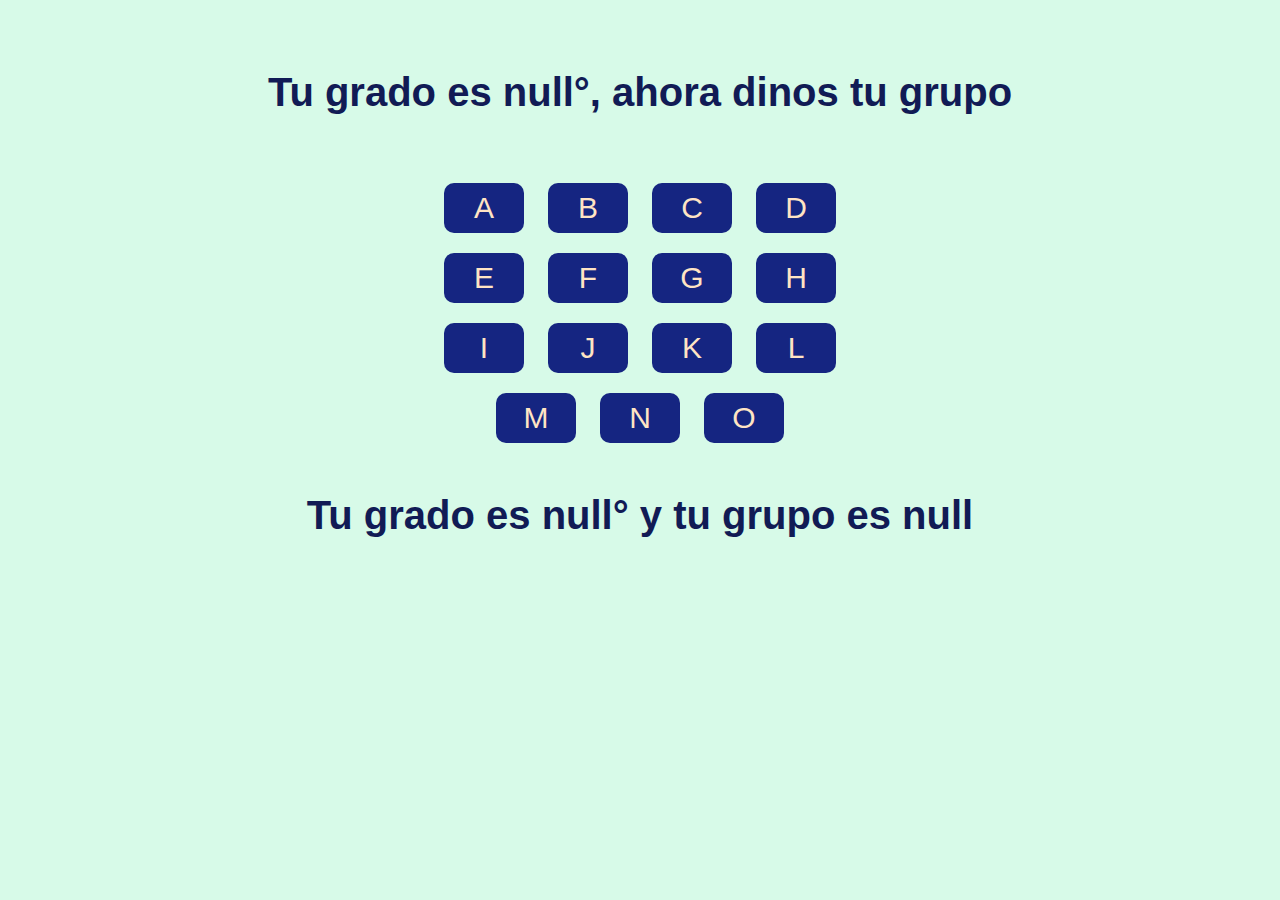
==== grupo.html @ a9393753 "Add files via upload" ====
<html>

    <head>
        <link rel="stylesheet" href="index.css">
        <script src="index.js"></script>
    </head>

    <body>
 
        <div><b><p id="grado" class="titulo">Hola </p>
            <br>
            <center>
            <button class="button" onclick="grupo('a')">A</button>
            <button class="button" onclick="grupo('b')">B</button>
            <button class="button" onclick="grupo('c')">C</button>
            <button class="button" onclick="grupo('d')">D</button>
            <br>
            <button class="button" onclick="grupo('e')">E</button>
            <button class="button" onclick="grupo('f')">F</button>
            <button class="button" onclick="grupo('g')">G</button>
            <button class="button" onclick="grupo('h')">H</button>
            <br>
            <button class="button" onclick="grupo('i')">I</button>
            <button class="button" onclick="grupo('j')">J</button>
            <button class="button" onclick="grupo('k')">K</button>
            <button class="button" onclick="grupo('l')">L</button>
            <br>
            <button class="button" onclick="grupo('m')">M</button>
            <button class="button" onclick="grupo('n')">N</button>
            <button class="button" onclick="grupo('o')">O</button>
            </center>
        <p id="grupo" class="titulo">Hola </p>
        </b>
        </div>

    </body>
    
    <script>
        var recibido = localStorage.getItem("grado");
        var etiqueta = document.getElementById("grado");
        etiqueta.textContent = "Tu grado es " + recibido + "°, ahora dinos tu grupo";

        var recibidog = localStorage.getItem("grupo");
        var etiquetag = document.getElementById("grupo");
        etiquetag.textContent = "Tu grado es " + recibido + "° y tu grupo es " + recibidog;
</script>

</html>
---- index.css ----
body{
    background-color: rgb(215, 250, 232);
}
.titulo{
    font-size: 40px;
    text-align: center;
    font-family:Verdana, Geneva, Tahoma, sans-serif;
    color: #111b55;
}
div{
    margin-top: 30px;
    align-content: center;
}
button{
    color: bisque;
    background-color: #152581;
    width: 80;
    height: 50;
    font-size: 30;
    text-align: center;
    padding: 8px;
    margin: 10px;
    border-radius: 10px;
    border: white;
}
button:hover{
    background-color: #aa1a1a;
}
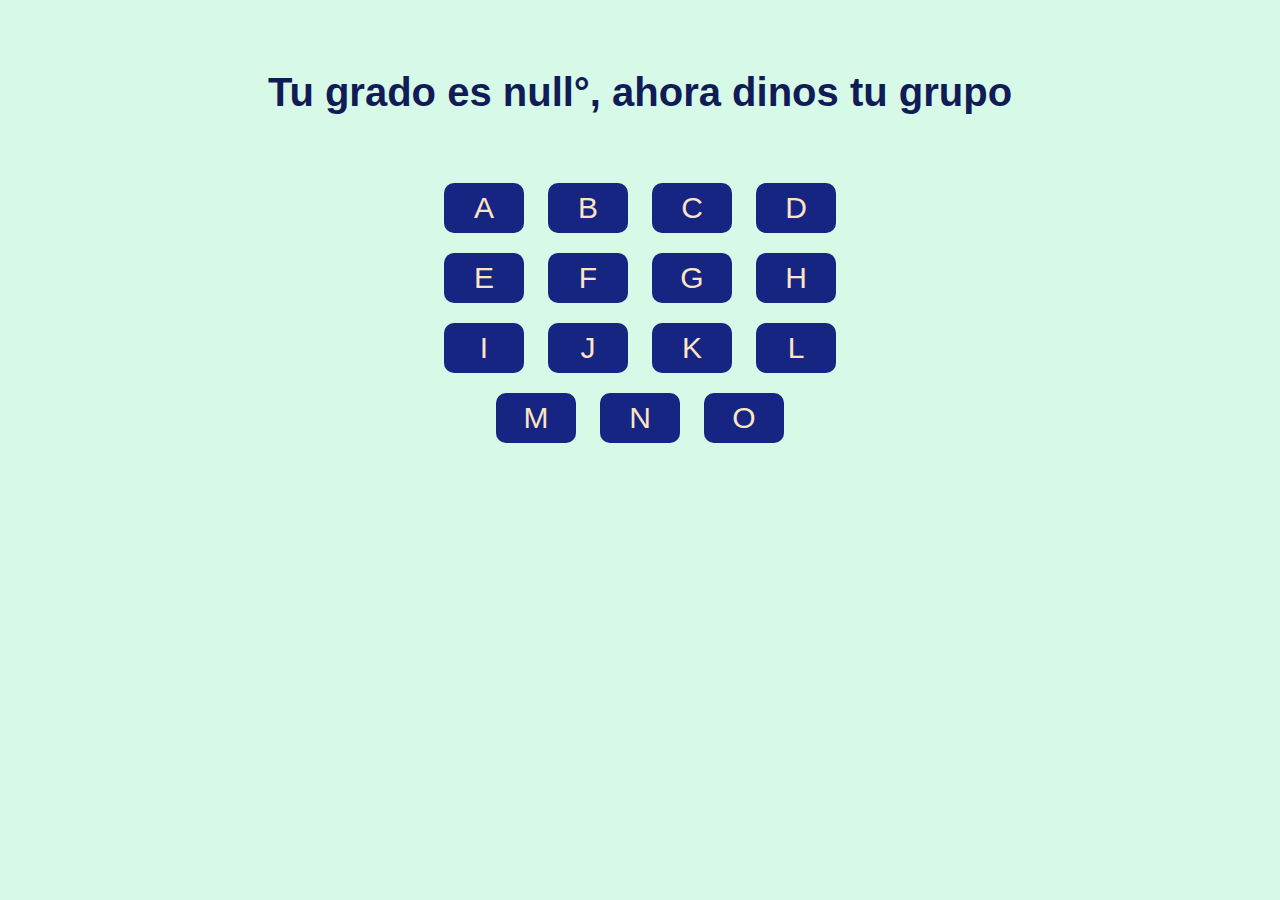
==== commit 813e536a: "Add files via upload" ====
--- a/grupo.html
+++ b/grupo.html
@@ -29,7 +29,6 @@
             <button class="button" onclick="grupo('n')">N</button>
             <button class="button" onclick="grupo('o')">O</button>
             </center>
-        <p id="grupo" class="titulo">Hola </p>
         </b>
         </div>
 
@@ -41,8 +40,6 @@
         etiqueta.textContent = "Tu grado es " + recibido + "°, ahora dinos tu grupo";
 
         var recibidog = localStorage.getItem("grupo");
-        var etiquetag = document.getElementById("grupo");
-        etiquetag.textContent = "Tu grado es " + recibido + "° y tu grupo es " + recibidog;
 </script>
 
 </html>
--- a/index.css
+++ b/index.css
@@ -25,4 +25,12 @@
 }
 button:hover{
     background-color: #aa1a1a;
+}
+.error{
+    font-size: 40px;
+    text-align: center;
+    font-family:Verdana, Geneva, Tahoma, sans-serif;
+    color: #111b55;
+    margin-top: 20%;
+    align-content: center;
 }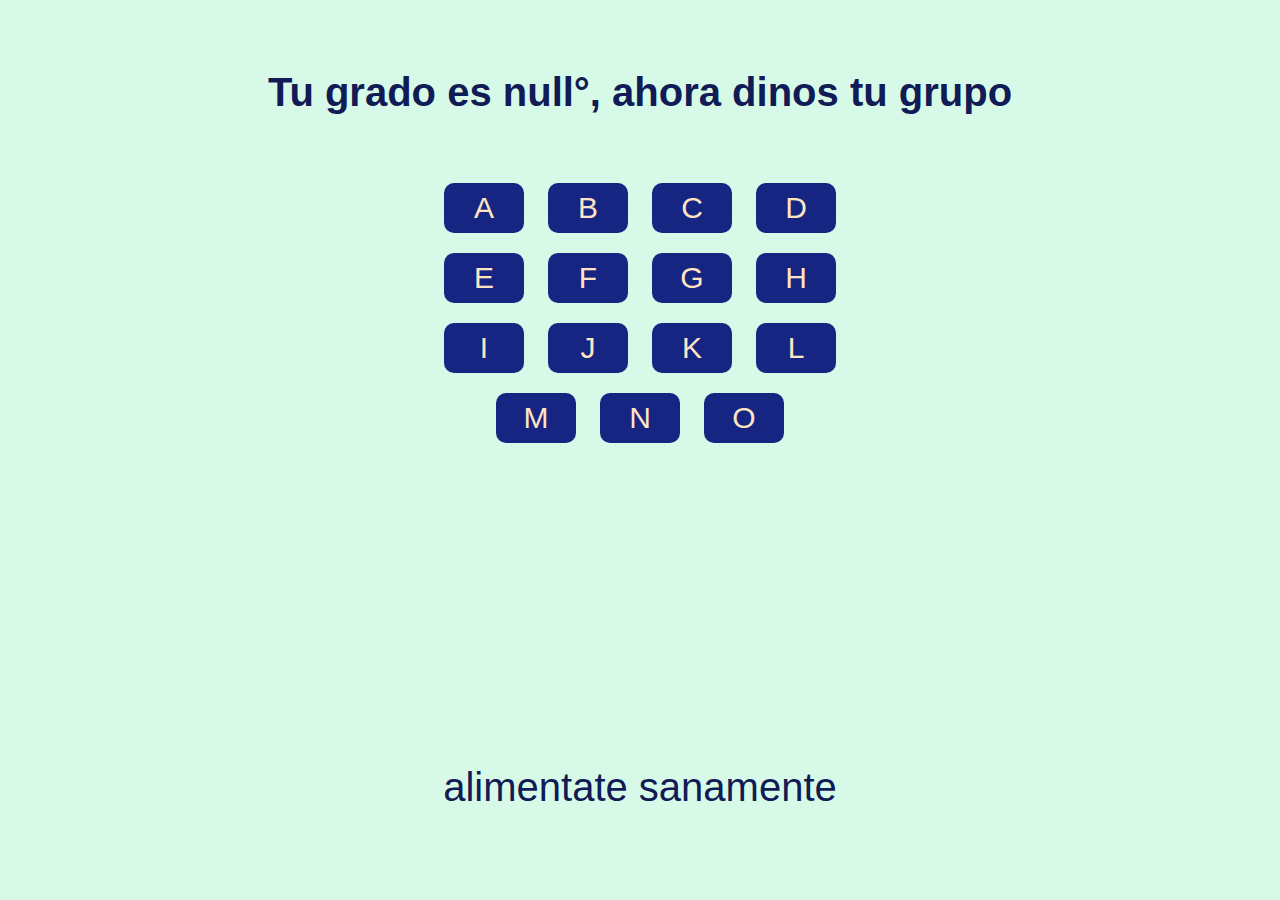
==== commit c85cf5d9: "Add files via upload" ====
--- a/grupo.html
+++ b/grupo.html
@@ -7,7 +7,7 @@
 
     <body>
  
-        <div><b><p id="grado" class="titulo">Hola </p>
+        <div id="d1"><b><p id="grado" class="titulo">Hola </p>
             <br>
             <center>
             <button class="button" onclick="grupo('a')">A</button>
@@ -40,6 +40,7 @@
         etiqueta.textContent = "Tu grado es " + recibido + "°, ahora dinos tu grupo";
 
         var recibidog = localStorage.getItem("grupo");
+
 </script>
 
 </html>
--- a/index.css
+++ b/index.css
@@ -33,4 +33,14 @@
     color: #111b55;
     margin-top: 20%;
     align-content: center;
+}
+.frase{
+    position: absolute;
+    font-size: 40px;
+    text-align: center;
+    font-family:Verdana, Geneva, Tahoma, sans-serif;
+    color: #111b55;
+    bottom:50px;
+    right: 25%;
+    left: 25%;
 }